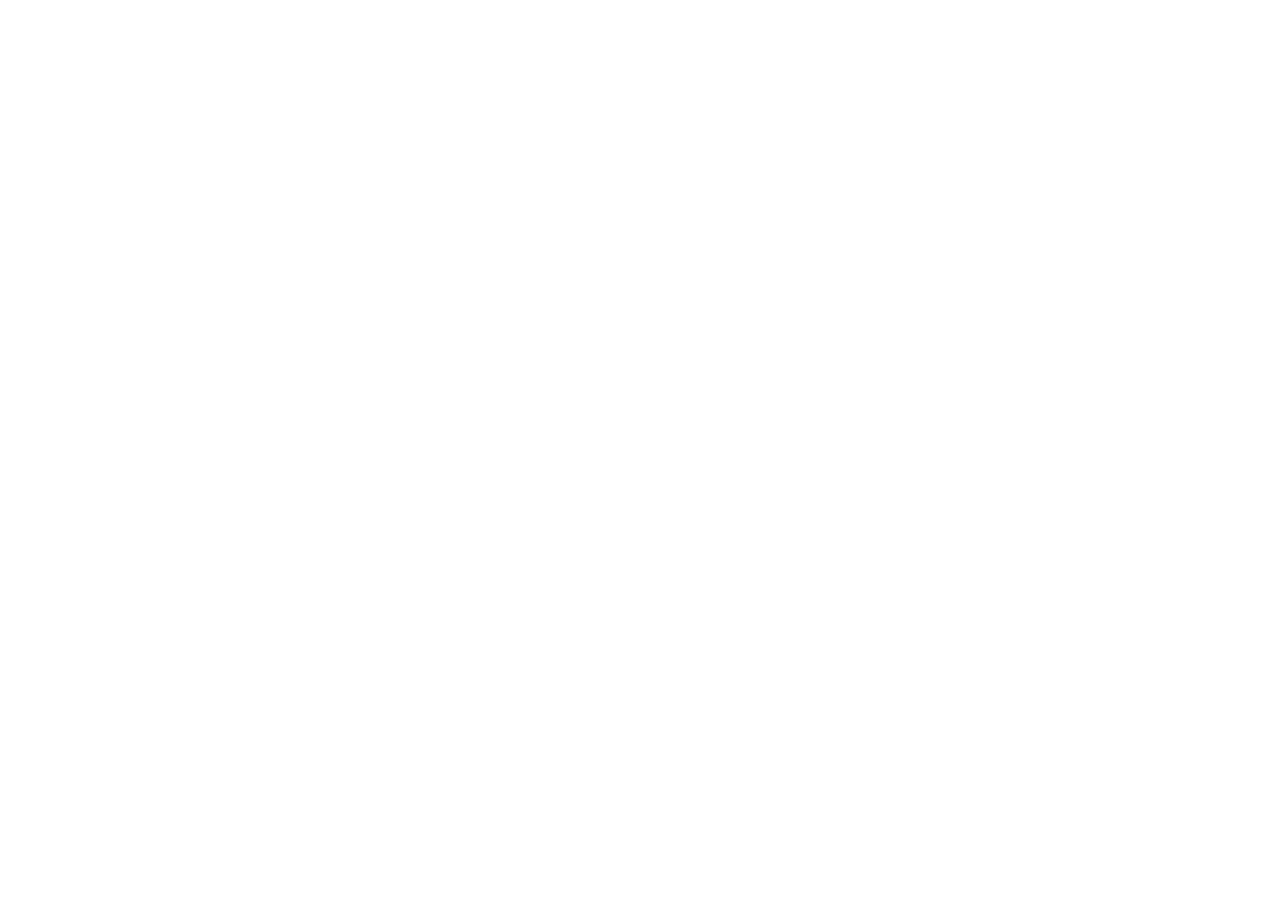
==== index.html @ 82a3acf6 "Добавляет стартовые файлы проекта" ====
<!DOCTYPE html>
<html lang="en">
  <head>
    <meta charset="UTF-8" />
    <meta name="viewport" content="width=device-width, initial-scale=1.0" />
    <title>Document</title>
  </head>
  <body></body>
</html>
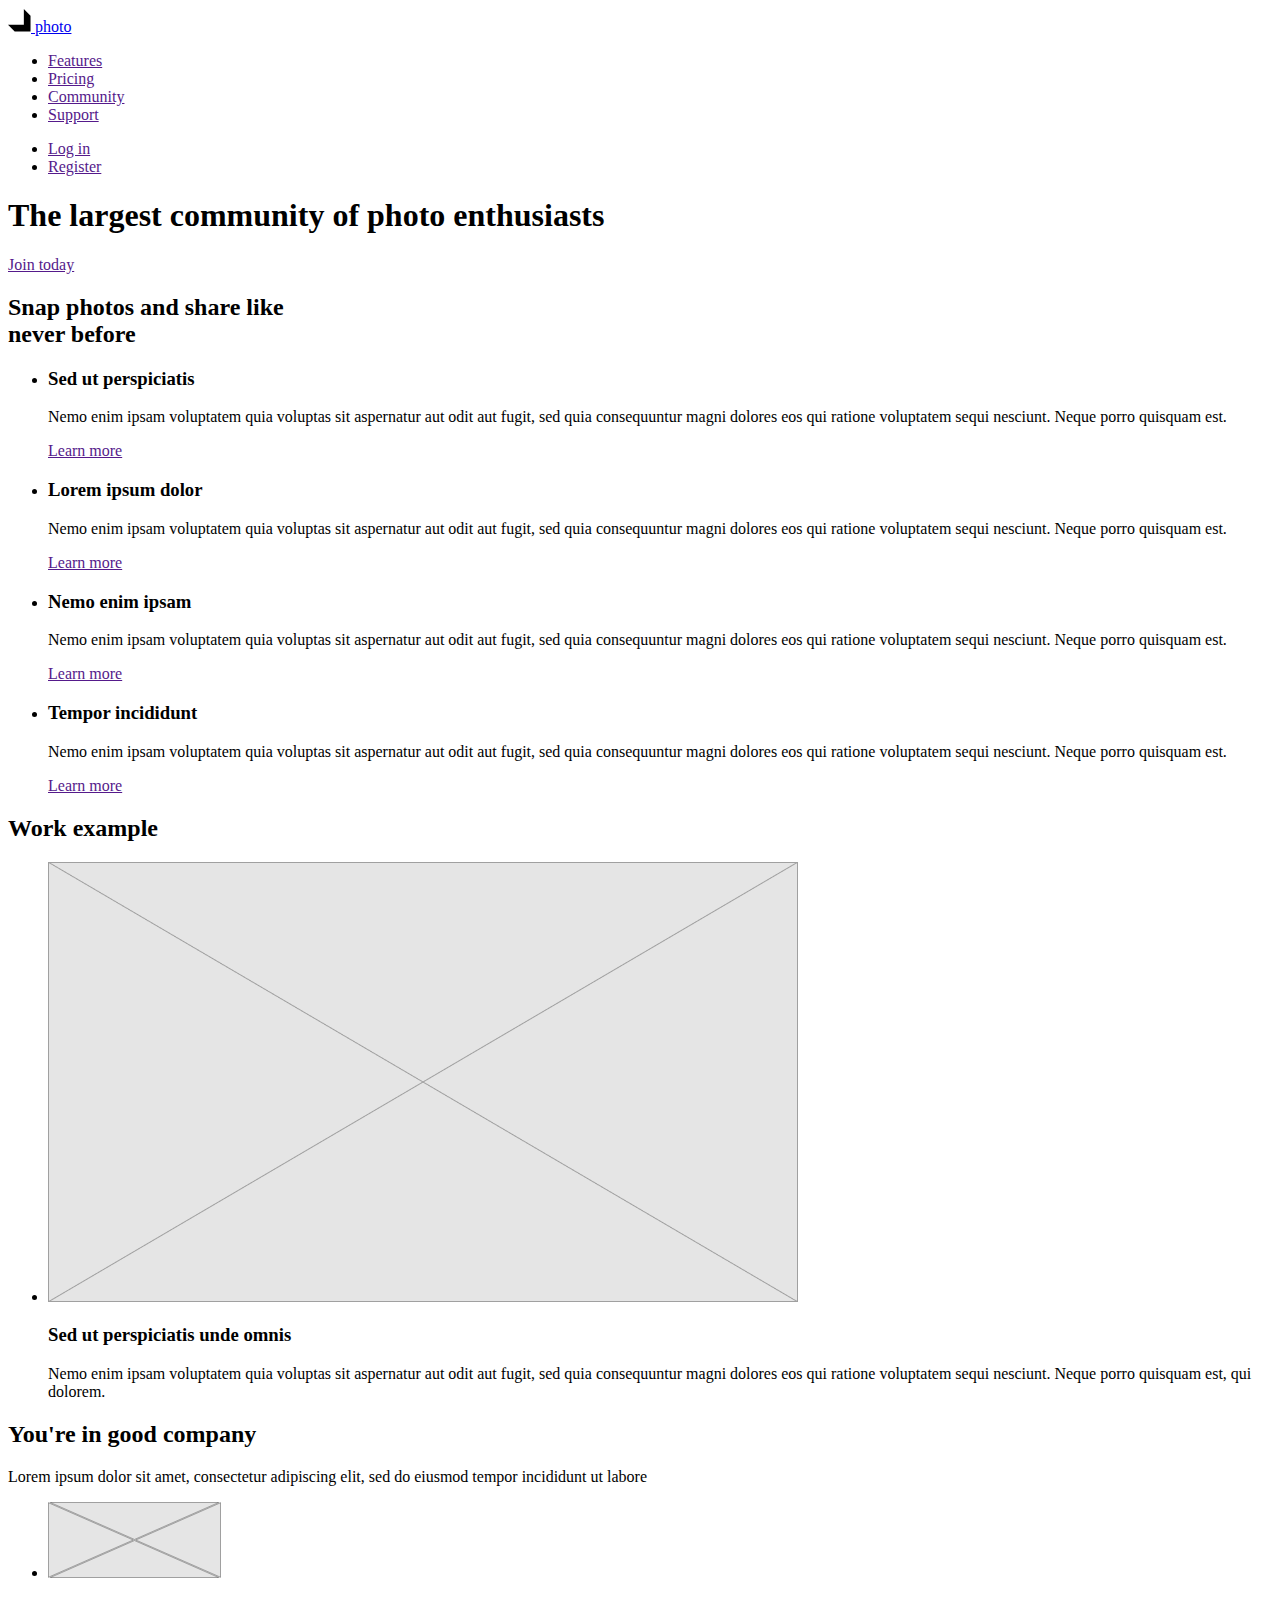
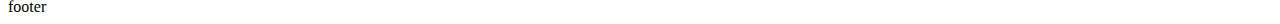
==== commit ab7ddccb: "finaly" ====
--- a/index.html
+++ b/index.html
@@ -5,5 +5,113 @@
     <meta name="viewport" content="width=device-width, initial-scale=1.0" />
     <title>Document</title>
   </head>
-  <body></body>
+  <body>
+    <header>
+      <nav>
+        <a href="/">
+          <img src="./images/logo.svg" alt="" />
+          photo
+        </a>
+
+        <ul>
+          <li><a href="">Features</a></li>
+          <li><a href="">Pricing</a></li>
+          <li><a href="">Community</a></li>
+          <li><a href="">Support</a></li>
+        </ul>
+
+        <ul>
+          <li><a href="">Log in</a></li>
+          <li><a href="">Register</a></li>
+        </ul>
+      </nav>
+    </header>
+    <main>
+      <div>
+        <section>
+          <h1>The largest community of photo enthusiasts</h1>
+          <a href="">Join today</a>
+        </section>
+      </div>
+
+      <section>
+        <h2>Snap photos and share like <br />never before</h2>
+
+        <ul>
+          <li>
+            <h3>Sed ut perspiciatis</h3>
+            <p>
+              Nemo enim ipsam voluptatem quia voluptas sit aspernatur aut odit
+              aut fugit, sed quia consequuntur magni dolores eos qui ratione
+              voluptatem sequi nesciunt. Neque porro quisquam est.
+            </p>
+            <a href="">Learn more</a>
+          </li>
+
+          <li>
+            <h3>Lorem ipsum dolor</h3>
+            <p>
+              Nemo enim ipsam voluptatem quia voluptas sit aspernatur aut odit
+              aut fugit, sed quia consequuntur magni dolores eos qui ratione
+              voluptatem sequi nesciunt. Neque porro quisquam est.
+            </p>
+            <a href="">Learn more</a>
+          </li>
+
+          <li>
+            <h3>Nemo enim ipsam</h3>
+            <p>
+              Nemo enim ipsam voluptatem quia voluptas sit aspernatur aut odit
+              aut fugit, sed quia consequuntur magni dolores eos qui ratione
+              voluptatem sequi nesciunt. Neque porro quisquam est.
+            </p>
+            <a href="">Learn more</a>
+          </li>
+
+          <li>
+            <h3>Tempor incididunt</h3>
+            <p>
+              Nemo enim ipsam voluptatem quia voluptas sit aspernatur aut odit
+              aut fugit, sed quia consequuntur magni dolores eos qui ratione
+              voluptatem sequi nesciunt. Neque porro quisquam est.
+            </p>
+            <a href="">Learn more</a>
+          </li>
+        </ul>
+      </section>
+
+      <section>
+        <h2>Work example</h2>
+
+        <ul>
+          <li>
+            <img src="./images/placeholder.png" alt="" width="750" />
+            <h3>Sed ut perspiciatis unde omnis</h3>
+            <p>
+              Nemo enim ipsam voluptatem quia voluptas sit aspernatur aut odit
+              aut fugit, sed quia consequuntur magni dolores eos qui ratione
+              voluptatem sequi nesciunt. Neque porro quisquam est, qui dolorem.
+            </p>
+          </li>
+        </ul>
+      </section>
+
+      <section>
+        <h2>You're in good company</h2>
+        <p>
+          Lorem ipsum dolor sit amet, consectetur adipiscing elit, sed do
+          eiusmod tempor incididunt ut labore
+        </p>
+
+        <ul>
+          <li>
+            <img src="./images/icon.svg" alt="" />
+          </li>
+        </ul>
+      </section>
+    </main>
+    <footer>
+      footer
+    </footer>
+  </body>
 </html>
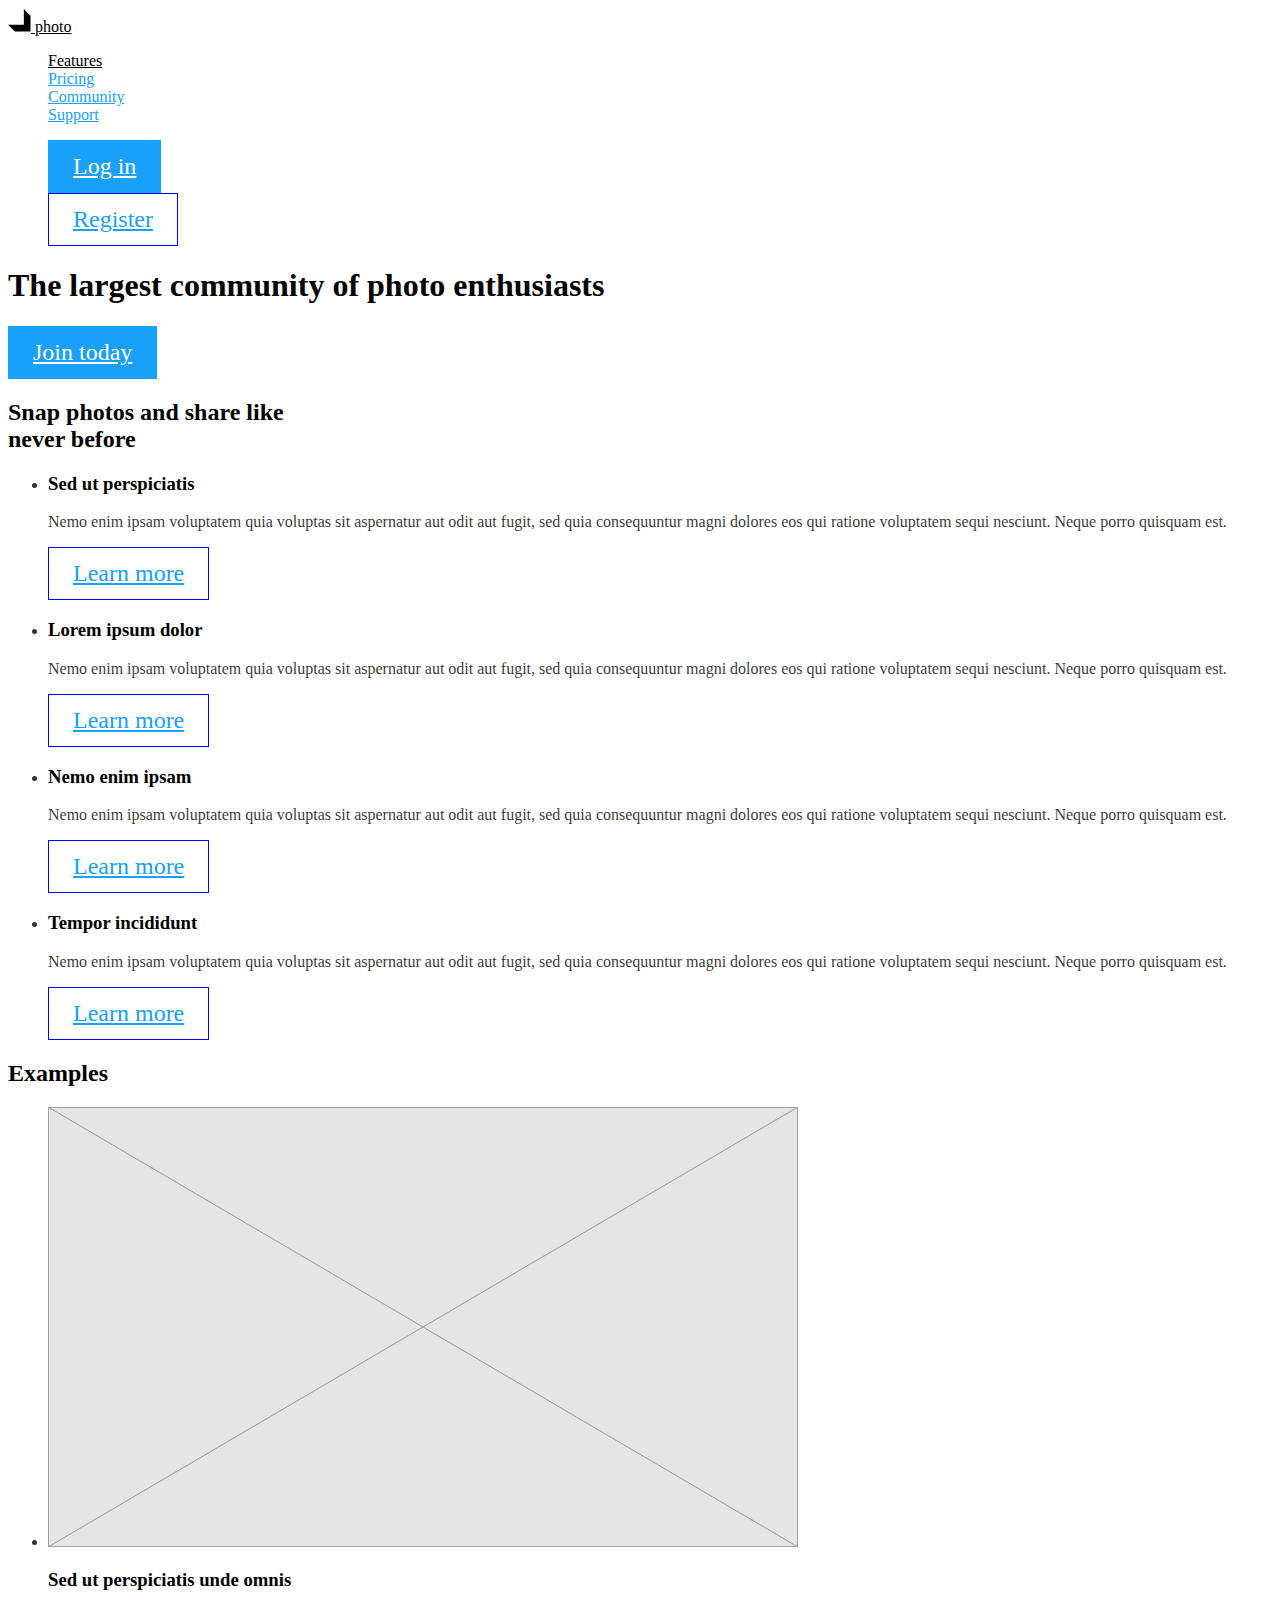
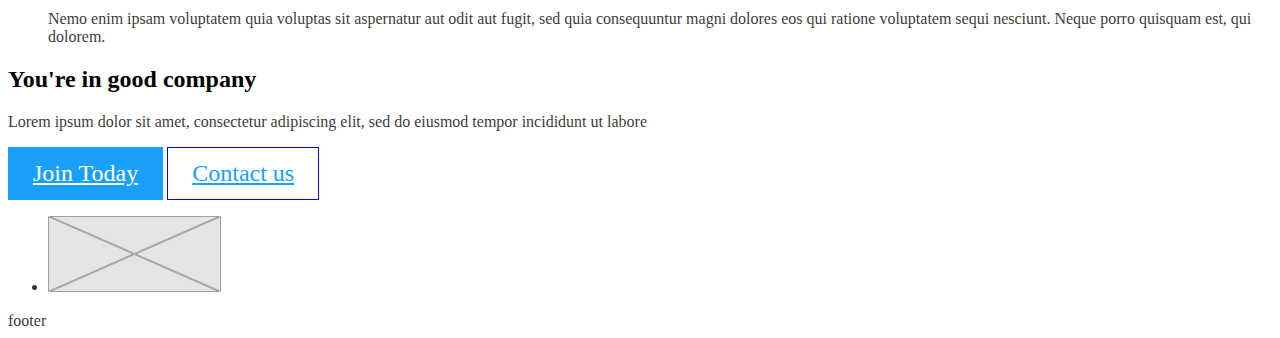
==== commit 689cf552: "add color decorations" ====
--- a/index.html
+++ b/index.html
@@ -4,89 +4,90 @@
     <meta charset="UTF-8" />
     <meta name="viewport" content="width=device-width, initial-scale=1.0" />
     <title>Document</title>
+    <link rel="stylesheet" href="./css/styles.css" />
   </head>
   <body>
-    <header>
+    <header class="page-header">
       <nav>
-        <a href="/">
+        <a href="./index.html" class="logo">
           <img src="./images/logo.svg" alt="" />
           photo
         </a>
 
-        <ul>
-          <li><a href="">Features</a></li>
-          <li><a href="">Pricing</a></li>
-          <li><a href="">Community</a></li>
-          <li><a href="">Support</a></li>
+        <ul class="site-nav list">
+          <li><a href="" class="link current">Features</a></li>
+          <li><a href="" class="link">Pricing</a></li>
+          <li><a href="./community.html" class="link">Community</a></li>
+          <li><a href="" class="link">Support</a></li>
         </ul>
 
-        <ul>
-          <li><a href="">Log in</a></li>
-          <li><a href="">Register</a></li>
+        <ul class="auth-nav list">
+          <li><a href="" class="button primary">Log in</a></li>
+          <li><a href="" class="button secondary">Register</a></li>
         </ul>
       </nav>
     </header>
     <main>
-      <div>
-        <section>
-          <h1>The largest community of photo enthusiasts</h1>
-          <a href="">Join today</a>
-        </section>
-      </div>
+      <section class="hero">
+        <h1 class="hero-title">The largest community of photo enthusiasts</h1>
+        <a href="" class="button primary">Join today</a>
+      </section>
 
-      <section>
-        <h2>Snap photos and share like <br />never before</h2>
+      <section class="section">
+        <h2 class="section-title">
+          Snap photos and share like <br />never before
+        </h2>
 
-        <ul>
+        <ul class="feature-list">
           <li>
-            <h3>Sed ut perspiciatis</h3>
+            <h3 class="title">Sed ut perspiciatis</h3>
             <p>
               Nemo enim ipsam voluptatem quia voluptas sit aspernatur aut odit
               aut fugit, sed quia consequuntur magni dolores eos qui ratione
               voluptatem sequi nesciunt. Neque porro quisquam est.
             </p>
-            <a href="">Learn more</a>
+            <a href="" class="button secondary">Learn more</a>
           </li>
 
           <li>
-            <h3>Lorem ipsum dolor</h3>
+            <h3 class="title">Lorem ipsum dolor</h3>
             <p>
               Nemo enim ipsam voluptatem quia voluptas sit aspernatur aut odit
               aut fugit, sed quia consequuntur magni dolores eos qui ratione
               voluptatem sequi nesciunt. Neque porro quisquam est.
             </p>
-            <a href="">Learn more</a>
+            <a href="" class="button secondary">Learn more</a>
           </li>
 
           <li>
-            <h3>Nemo enim ipsam</h3>
+            <h3 class="title">Nemo enim ipsam</h3>
             <p>
               Nemo enim ipsam voluptatem quia voluptas sit aspernatur aut odit
               aut fugit, sed quia consequuntur magni dolores eos qui ratione
               voluptatem sequi nesciunt. Neque porro quisquam est.
             </p>
-            <a href="">Learn more</a>
+            <a href="" class="button secondary">Learn more</a>
           </li>
 
           <li>
-            <h3>Tempor incididunt</h3>
+            <h3 class="title">Tempor incididunt</h3>
             <p>
               Nemo enim ipsam voluptatem quia voluptas sit aspernatur aut odit
               aut fugit, sed quia consequuntur magni dolores eos qui ratione
               voluptatem sequi nesciunt. Neque porro quisquam est.
             </p>
-            <a href="">Learn more</a>
+            <a href="" class="button secondary">Learn more</a>
           </li>
         </ul>
       </section>
 
-      <section>
-        <h2>Work example</h2>
+      <section class="section">
+        <h2 class="section-title">Examples</h2>
 
-        <ul>
+        <ul class="work-list">
           <li>
             <img src="./images/placeholder.png" alt="" width="750" />
-            <h3>Sed ut perspiciatis unde omnis</h3>
+            <h3 class="title">Sed ut perspiciatis unde omnis</h3>
             <p>
               Nemo enim ipsam voluptatem quia voluptas sit aspernatur aut odit
               aut fugit, sed quia consequuntur magni dolores eos qui ratione
@@ -96,12 +97,17 @@
         </ul>
       </section>
 
-      <section>
-        <h2>You're in good company</h2>
+      <section class="section clients">
+        <h2 class="section-title">You're in good company</h2>
         <p>
           Lorem ipsum dolor sit amet, consectetur adipiscing elit, sed do
           eiusmod tempor incididunt ut labore
         </p>
+
+        <div>
+          <a href="" class="button primary">Join Today</a>
+          <a href="" class="button secondary">Contact us</a>
+        </div>
 
         <ul>
           <li>
--- a/css/styles.css
+++ b/css/styles.css
@@ -0,0 +1,86 @@
+:root{
+  --primary-text-color: rgba(0,0,0,0.8);
+  --title-text-color: #000000;
+  --accent-color: #18a0fb ;
+  --primary-white-color: #ffffff
+}
+
+body {
+  background-color: var(--primary-bg-color);
+  color: var(--primary-text-color)
+}
+
+
+.list{
+  list-style: none;
+}
+.logo{
+  color: var(--title-text-color)
+}
+
+.logo:hover {
+  color: var(--accent-color) ;
+}
+
+.site-nav .link{
+  color: var(--accent-color)
+}
+
+.site-nav .link:hover
+.site-nav .link:focus{
+  color: var(--title-text-color);
+}
+
+.site-nav .link.current{
+  color: var(--title-text-color);
+}
+
+
+
+.hero-title{
+  color: var(--title-text-color);
+}
+
+.section-title{
+  color: var(--title-text-color) ;
+}
+
+.feature-list .title{
+  color:  var(--title-text-color);
+}
+
+.feature-list .link{
+  color: var(--accent-color)
+}
+
+.work-list .title{
+  color: var(--title-text-color)
+}
+
+.button{
+  color:var(--title-text-color);
+  background-color: var(--primary-white-color);
+
+  font-size: 24px;
+  padding: 12px 24px;
+  display: inline-block;
+  border: 1px solid black;
+}
+
+.button.primary{
+  color: var(--primary-white-color);
+  background-color: var(--accent-color); 
+  border-color: transparent;
+}
+
+.button.secondary{
+  color: var(--accent-color);
+  background-color: var(--primary-white-color);
+  border-color: blue;
+}
+
+
+/* main color text #000000*/
+
+/* secondary color rgba(0,0,0,0.8);
+
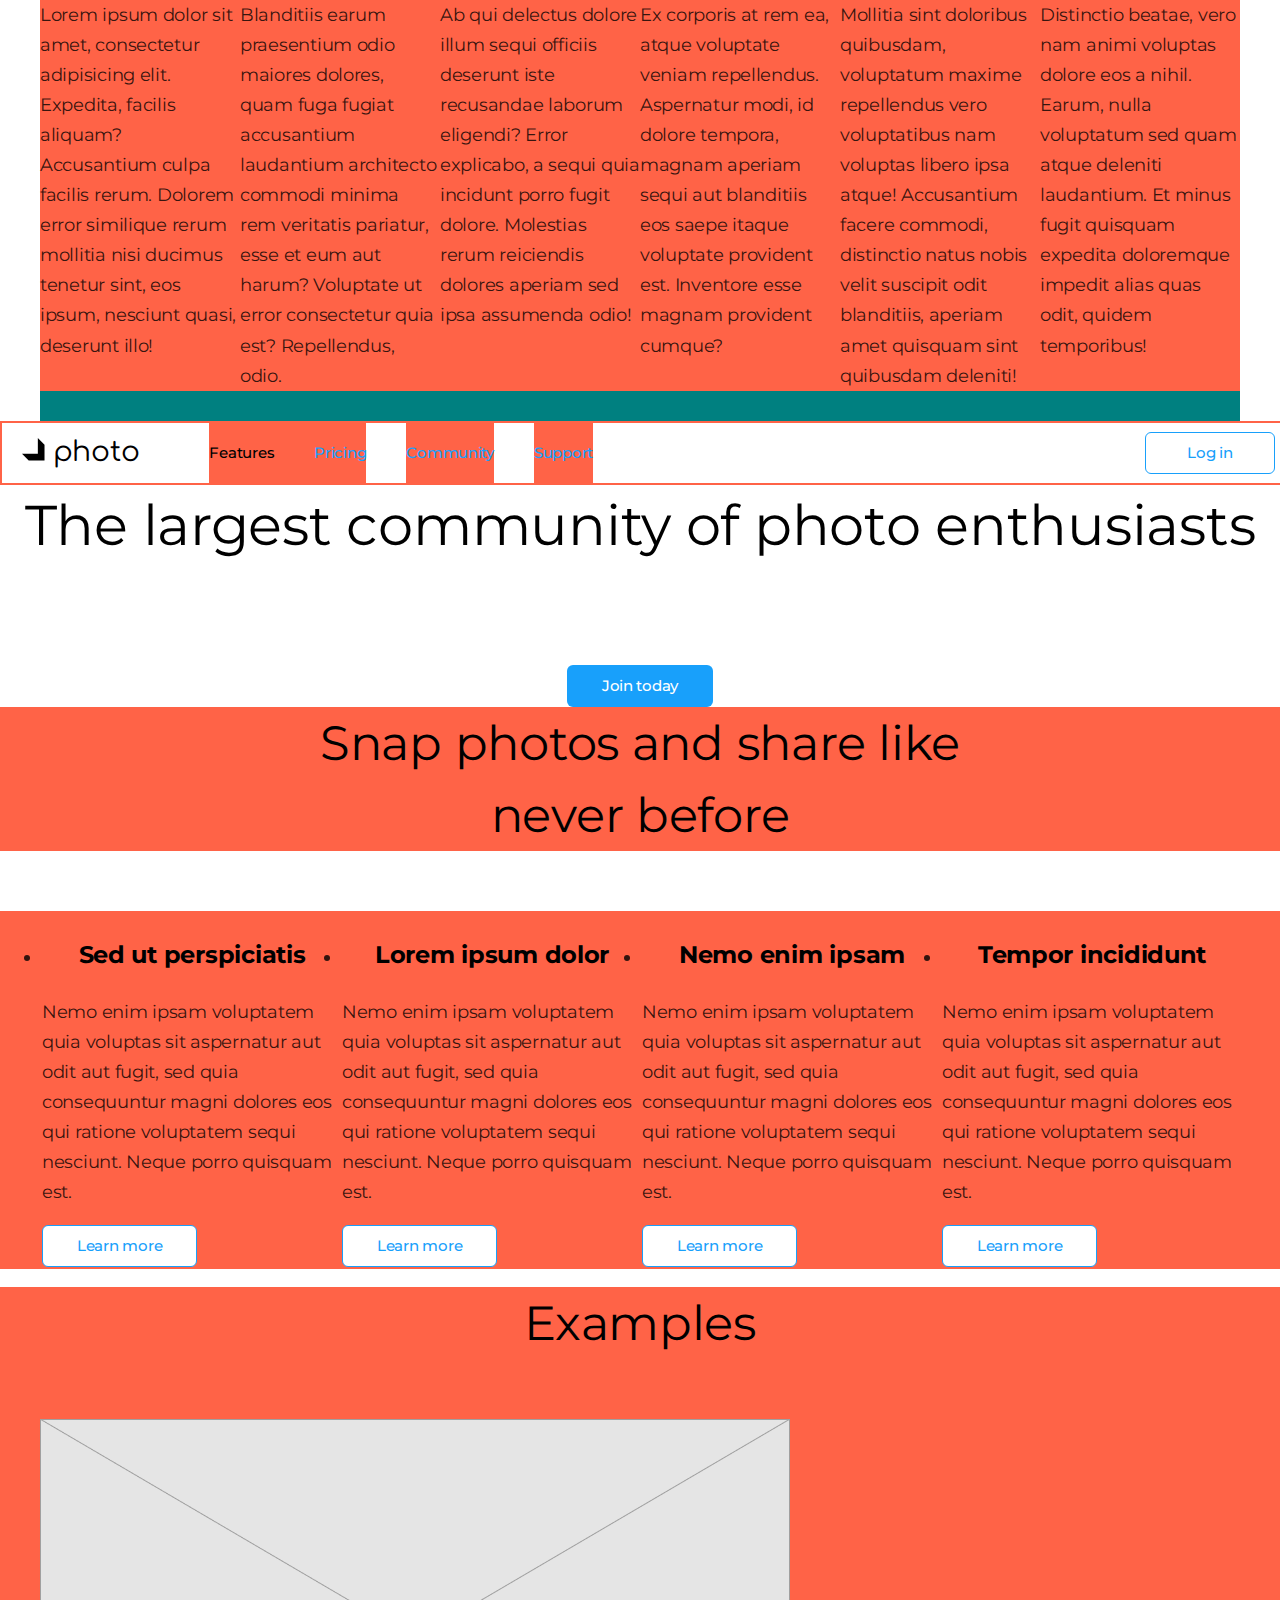
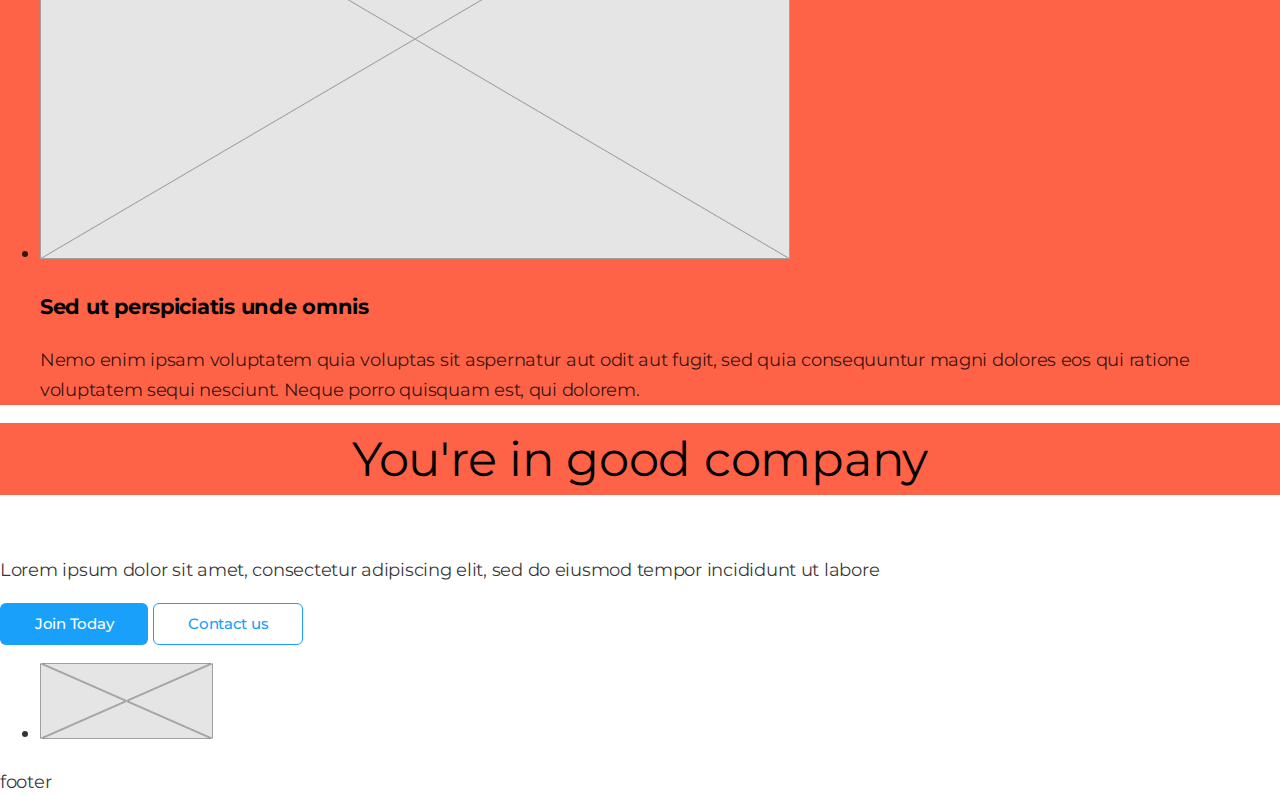
==== commit d301e690: "update" ====
--- a/index.html
+++ b/index.html
@@ -4,29 +4,79 @@
     <meta charset="UTF-8" />
     <meta name="viewport" content="width=device-width, initial-scale=1.0" />
     <title>Document</title>
+    <link
+      href="https://fonts.googleapis.com/css2?family=Comfortaa&family=Montserrat:wght@400;500;700&display=swap"
+      rel="stylesheet"
+    />
+    <link
+      rel="stylesheet"
+      href="https://cdnjs.cloudflare.com/ajax/libs/modern-normalize/0.6.0/modern-normalize.min.css"
+    />
+
     <link rel="stylesheet" href="./css/styles.css" />
   </head>
   <body>
+    <div class="test-container">
+      <div class="flex-container">
+        <div class="flex-element">
+          Lorem ipsum dolor sit amet, consectetur adipisicing elit. Expedita,
+          facilis aliquam? Accusantium culpa facilis rerum. Dolorem error
+          similique rerum mollitia nisi ducimus tenetur sint, eos ipsum,
+          nesciunt quasi, deserunt illo!
+        </div>
+        <div class="flex-element">
+          Blanditiis earum praesentium odio maiores dolores, quam fuga fugiat
+          accusantium laudantium architecto commodi minima rem veritatis
+          pariatur, esse et eum aut harum? Voluptate ut error consectetur quia
+          est? Repellendus, odio.
+        </div>
+        <div class="flex-element">
+          Ab qui delectus dolore illum sequi officiis deserunt iste recusandae
+          laborum eligendi? Error explicabo, a sequi quia incidunt porro fugit
+          dolore. Molestias rerum reiciendis dolores aperiam sed ipsa assumenda
+          odio!
+        </div>
+        <div class="flex-element">
+          Ex corporis at rem ea, atque voluptate veniam repellendus. Aspernatur
+          modi, id dolore tempora, magnam aperiam sequi aut blanditiis eos saepe
+          itaque voluptate provident est. Inventore esse magnam provident
+          cumque?
+        </div>
+        <div class="flex-element">
+          Mollitia sint doloribus quibusdam, voluptatum maxime repellendus vero
+          voluptatibus nam voluptas libero ipsa atque! Accusantium facere
+          commodi, distinctio natus nobis velit suscipit odit blanditiis,
+          aperiam amet quisquam sint quibusdam deleniti!
+        </div>
+        <div class="flex-element">
+          Distinctio beatae, vero nam animi voluptas dolore eos a nihil. Earum,
+          nulla voluptatum sed quam atque deleniti laudantium. Et minus fugit
+          quisquam expedita doloremque impedit alias quas odit, quidem
+          temporibus!
+        </div>
+      </div>
+    </div>
     <header class="page-header">
-      <nav>
+      <nav class="container main-nav">
         <a href="./index.html" class="logo">
-          <img src="./images/logo.svg" alt="" />
+          <img src="./images/logo.svg" alt="Company logo" />
           photo
         </a>
 
         <ul class="site-nav list">
-          <li><a href="" class="link current">Features</a></li>
-          <li><a href="" class="link">Pricing</a></li>
-          <li><a href="./community.html" class="link">Community</a></li>
-          <li><a href="" class="link">Support</a></li>
+          <li class="item"><a href="" class="link current">Features</a></li>
+          <li class="item"><a href="" class="link">Pricing</a></li>
+          <li class="item"><a href="" class="link">Community</a></li>
+          <li class="item"><a href="" class="link">Support</a></li>
         </ul>
 
         <ul class="auth-nav list">
-          <li><a href="" class="button primary">Log in</a></li>
-          <li><a href="" class="button secondary">Register</a></li>
+          <li class="item"><a href="" class="button secondary">Log in</a></li>
+          <li class="item"><a href="" class="button primary">Register</a></li>
         </ul>
       </nav>
     </header>
+
     <main>
       <section class="hero">
         <h1 class="hero-title">The largest community of photo enthusiasts</h1>
@@ -39,9 +89,9 @@
         </h2>
 
         <ul class="feature-list">
-          <li>
+          <li class="item">
             <h3 class="title">Sed ut perspiciatis</h3>
-            <p>
+            <p class="text">
               Nemo enim ipsam voluptatem quia voluptas sit aspernatur aut odit
               aut fugit, sed quia consequuntur magni dolores eos qui ratione
               voluptatem sequi nesciunt. Neque porro quisquam est.
@@ -49,7 +99,7 @@
             <a href="" class="button secondary">Learn more</a>
           </li>
 
-          <li>
+          <li class="item">
             <h3 class="title">Lorem ipsum dolor</h3>
             <p>
               Nemo enim ipsam voluptatem quia voluptas sit aspernatur aut odit
@@ -59,7 +109,7 @@
             <a href="" class="button secondary">Learn more</a>
           </li>
 
-          <li>
+          <li class="item">
             <h3 class="title">Nemo enim ipsam</h3>
             <p>
               Nemo enim ipsam voluptatem quia voluptas sit aspernatur aut odit
@@ -69,7 +119,7 @@
             <a href="" class="button secondary">Learn more</a>
           </li>
 
-          <li>
+          <li class="item">
             <h3 class="title">Tempor incididunt</h3>
             <p>
               Nemo enim ipsam voluptatem quia voluptas sit aspernatur aut odit
@@ -81,7 +131,7 @@
         </ul>
       </section>
 
-      <section class="section">
+      <section class="section works">
         <h2 class="section-title">Examples</h2>
 
         <ul class="work-list">
--- a/css/styles.css
+++ b/css/styles.css
@@ -5,25 +5,96 @@
   --primary-white-color: #ffffff
 }
 
+
 body {
-  background-color: var(--primary-bg-color);
-  color: var(--primary-text-color)
-}
-
+  background-color: var(--primary-white-color);
+  color: var(--primary-text-color);
+
+  font-family: Montserrat, sans-serif  ;
+  letter-spacing: -0.015em;
+  font-size: 18px;
+  line-height: 1.67;
+}
+
+div{
+  display: block;
+}
+
+header{
+  display: block;
+}
+
+
+*, ::after, ::before{
+  box-sizing: border-box;
+}
 
 .list{
+  padding:0;
+  margin: 0;
   list-style: none;
 }
+
+
+.container{
+  
+  
+  margin-left: auto;
+  margin-right: auto;
+  width: 1440px;
+  padding-left: 20px;
+  padding-right: 20px;
+  border: 2px solid tomato;
+}
+
 .logo{
-  color: var(--title-text-color)
+  color: var(--title-text-color);
+  font-family: Comfortaa, cursive;
+
+  font-size: 28px;
+  line-height: 1.14;
+  text-decoration: none;
 }
 
 .logo:hover {
   color: var(--accent-color) ;
 }
 
-.site-nav .link{
-  color: var(--accent-color)
+.page-header{
+ }
+
+ .main-nav{
+   display: flex;
+   align-items: center;
+   
+ }
+
+.site-nav{
+  display: flex;
+  margin-left: 70px;
+}
+
+.site-nav .item{
+  background-color:tomato;  
+}
+
+
+
+.site-nav .item + .item{
+  margin-right:40px;
+}    
+
+.site-nav .link{ 
+  
+  color: var(--accent-color);
+
+  font-weight: 500;
+  font-size: 15px;
+  line-height: 1.2;
+  text-decoration: none;
+  padding-top: 21px;
+  padding-bottom: 21px;
+  display: block;
 }
 
 .site-nav .link:hover
@@ -33,20 +104,83 @@
 
 .site-nav .link.current{
   color: var(--title-text-color);
-}
-
+  margin-right: 40px;
+  padding-top: 21px;
+  padding-bottom: 21px
+}
+
+.auth-nav{
+  display: flex;
+  margin-left: auto;
+}
+
+.auth-nav .item + .item {
+  margin-left: 12px;
+}
+
+
+
+  
 
 
 .hero-title{
-  color: var(--title-text-color);
+  margin-top: 0;
+  margin-bottom: 40px;
+  color: var(--title-text-color);
+
+  font-weight: 400;
+  font-size: 56px;
+  line-height: 1.43;
+  text-align: center;
+  margin-bottom:100px;
+  
+}
+
+.hero{
+  text-align: center;
 }
 
 .section-title{
+  margin-top: 0;
+  margin-bottom: 60px;
+  
   color: var(--title-text-color) ;
+
+  font-weight: 400;
+  font-size: 48px;
+  line-height: 1.5;
+  text-align: center;
+
+  background-color: tomato;
 }
 
 .feature-list .title{
   color:  var(--title-text-color);
+
+  font-weight: 700;
+  font-size: 24px;
+  line-height: 1.5;
+  text-align: center;
+}
+
+.feature-list{
+  display: flex;
+  border: 2px solid tomato;
+  background-color: tomato;
+}
+
+.feature-list .item{
+  width: 300px;
+}
+
+ .works{
+   background-color: tomato;
+ }
+
+.feature-list .text{
+font-size: 18px;
+line-height: 1.67;
+
 }
 
 .feature-list .link{
@@ -58,27 +192,66 @@
 }
 
 .button{
+  display: inline-block;
+  border: 1px solid transparent;
+  border-radius: 6px;
+  padding: 11px 34px;
+  min-width: 130px;
+
   color:var(--title-text-color);
   background-color: var(--primary-white-color);
 
-  font-size: 24px;
-  padding: 12px 24px;
-  display: inline-block;
-  border: 1px solid black;
+  font-weight: 500;
+  font-size: 15px;
+  line-height: 1.2;
+  text-decoration: none;
+  text-align: center;
 }
 
 .button.primary{
   color: var(--primary-white-color);
-  background-color: var(--accent-color); 
-  border-color: transparent;
+  background-color: var(--accent-color);
+  text-align: center; 
 }
 
 .button.secondary{
   color: var(--accent-color);
   background-color: var(--primary-white-color);
-  border-color: blue;
-}
-
+  border-color: var(--accent-color);
+}
+
+.test-container{
+  width: 1230px;
+  padding-left: 15px;
+  padding-right: 15px;
+  margin-left: auto;
+  margin-right: auto;
+}
+
+.flex-container{
+  display: flex;
+  flex: wrap;
+  
+  background-color: teal;
+  
+}
+
+.flex-element{
+  width: 380px;
+  background-color: tomato;
+  
+  margin-bottom: 30px;
+}
+
+.flex-element:not(:nth-child(3n))
+
+/*.flex-element:nth-child(3n){
+  margin-right: 0;
+}*/
+
+.flex-element:nth-last-child(-n + 3){
+  margin-bottom: 0;
+}
 
 /* main color text #000000*/
 
